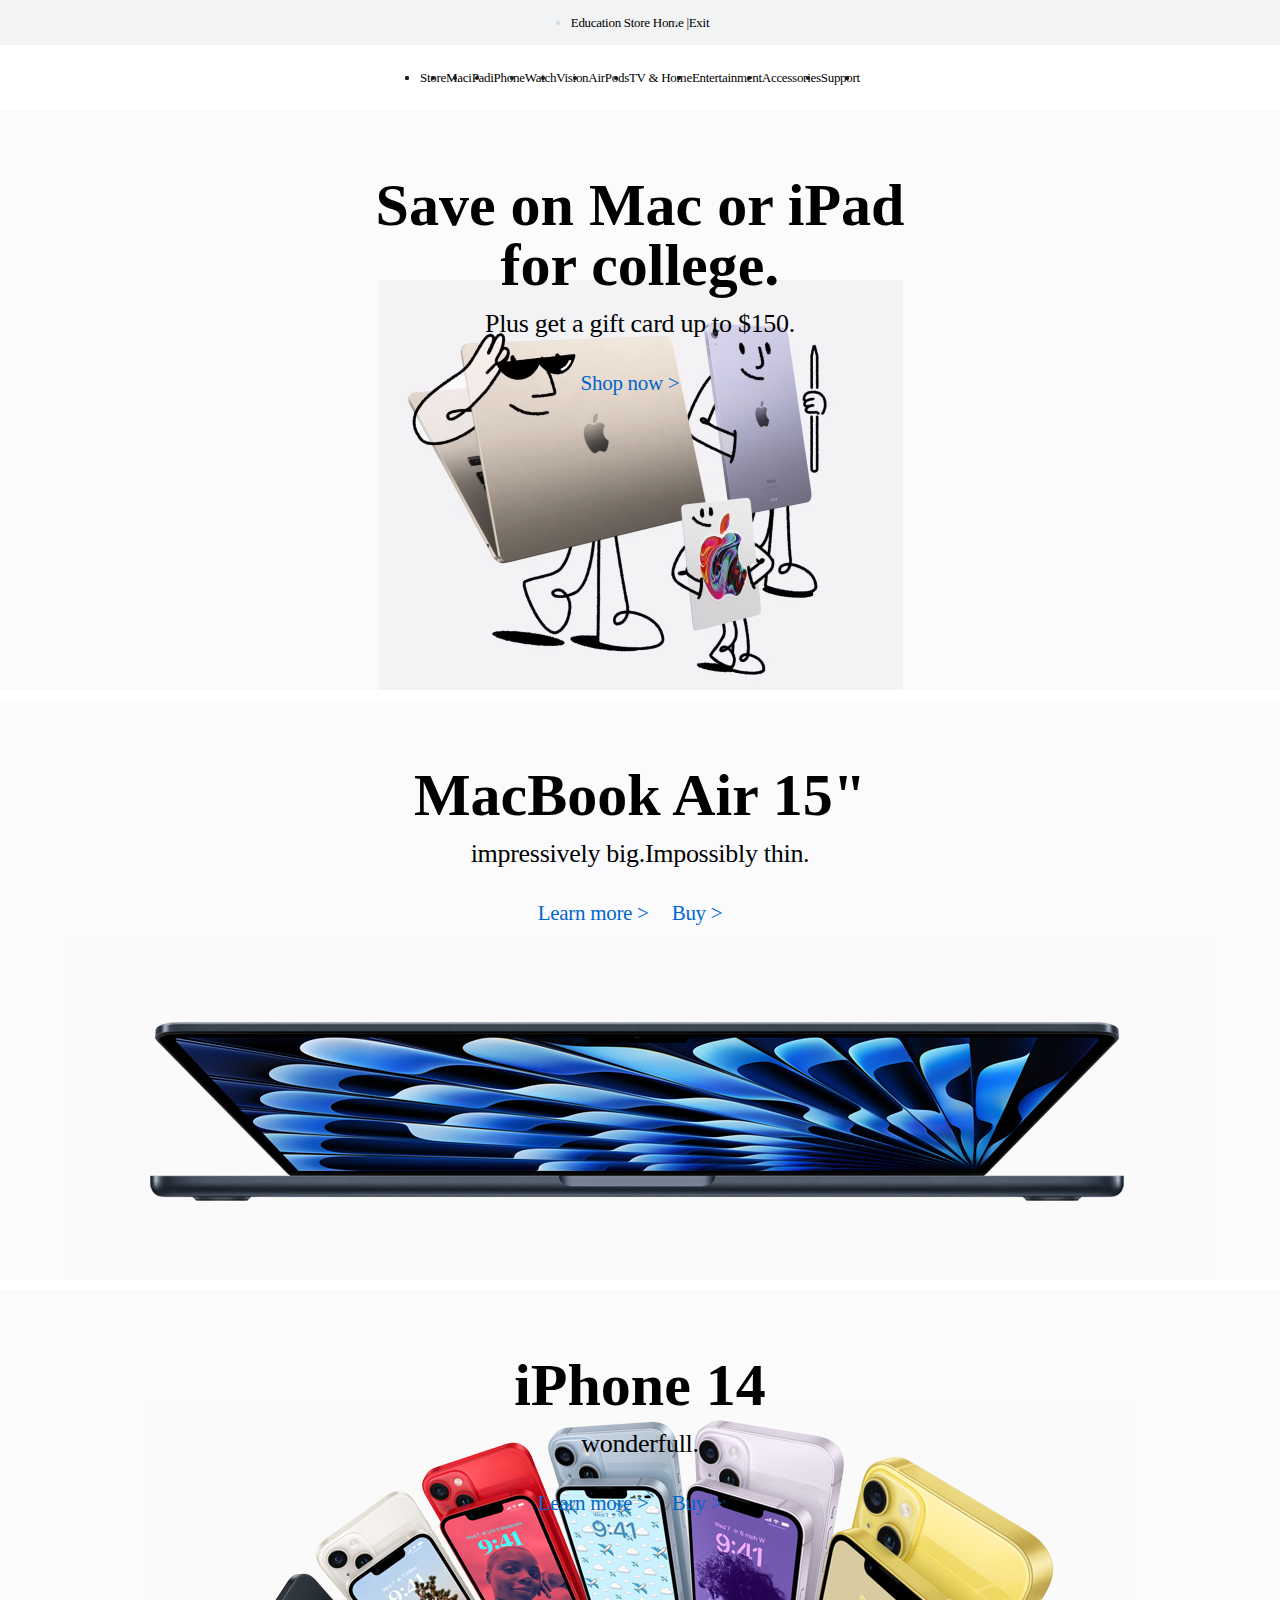
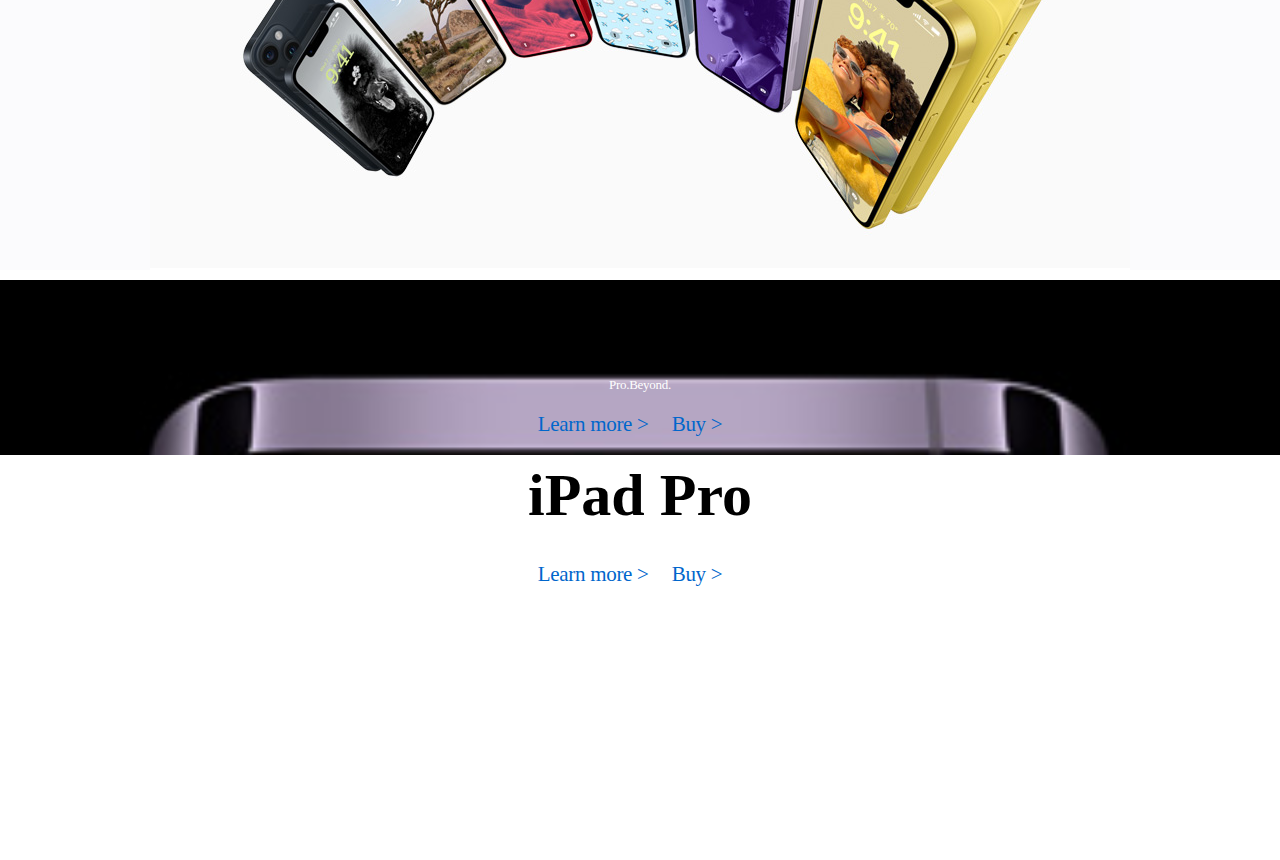
==== index.html @ 9061aabb "Clone Apple web site" ====
<html lang="en">
<head>
    <meta charset="UTF-8">
    <meta name="viewport" content="width=device-width, initial-scale=1.0">
    <title>Copy Cat Apple</title>
     <!-- Add link to bootstrap here -->
     <link href="https://cdn.jsdelivr.net/npm/bootstrap@5.0.0-beta1/dist/css/bootstrap.min.css" rel="stylesheet" integrity="sha384-giJF6kkoqNQ00vy+HMDP7azOuL0xtbfIcaT9wjKHr8RbDVddVHyTfAAsrekwKmP1" crossorigin="anonymous">
     <!-- Add style sheet link here -->
    <link rel="stylesheet" href="style.css">
    <!--Add font awesome link here -->
    <link rel="stylesheet" href="https://pro.fontawesome.com/releases/v5.10.0/css/all.css" 
    integrity="sha384-AYmEC3Yw5cVb3ZcuHtOA93w35dYTsvhLPVnYs9eStHfGJvOvKxVfELGroGkvsg+p" 
    crossorigin="anonymous"/>
    <!--Add google font link here -->
    <link href="https://fonts.googleapis.com/css?family=Montserrat:200,200i,300,300i,400,600,600i,700,700i,800,800i,900,900i&display=swap" rel="stylesheet">
</head>
<body>
    <!-- First nav bar -->
<div>
    <nav class="topnav">
        <ul  class="nav">
          <li class="nav-item"><a class="nav-link" href="#">Education Store Home  |</a></li>  
          <li class="nav-item"><a class="nav-link" href="#">Exit</a></li>  
        </ul>
    </nav>
</div>
    <!-- First nav bar -->
<div class="bottomnav">
    <nav>
        <ul  class="nav">
          <li class="nav-item"><a class="nav-link" href="#"><i class="fab fa-apple"></i></a></li>
          <li class="nav-item"><a class="nav-link" href="#">Store</a></li>  
          <li class="nav-item"><a class="nav-link" href="#">Mac</a></li>  
          <li class="nav-item"><a class="nav-link" href="#">iPad</a></li>  
          <li class="nav-item"><a class="nav-link" href="#">iPhone</a></li>  
          <li class="nav-item"><a class="nav-link" href="#">Watch</a></li>  
          <li class="nav-item"><a class="nav-link" href="#">Vision</a></li>  
          <li class="nav-item"><a class="nav-link" href="#">AirPods</a></li>  
          <li class="nav-item"><a class="nav-link" href="#">TV & Home</a></li>  
          <li class="nav-item"><a class="nav-link" href="#">Entertainment</a></li>  
          <li class="nav-item"><a class="nav-link" href="#">Accessories</a></li>  
          <li class="nav-item"><a class="nav-link" href="#">Support</a></li> 
          <li class="nav-item"><a class="nav-link" href="#"><i class="fas fa-search"></i></a></li>  
          <li class="nav-item"><a class="nav-link" href="#"><i class="fas fa-shopping-bag"></i></a></li>  
        </ul>
    </nav> 
</div>
 <!-- First section starts here -->
 <section class="first-hightlight-wrapper">
    <div class="container">
        <div class="title-wraper">
            Save on Mac or iPad <br> for college.
        </div>
        <div class="description-wrapper">
            Plus get a gift card up to $150.
        </div>
        <div class="links-wrapper">
            <ul>
                <li><a href="">Shop now ></a></li>
            </ul>
        </div>
        <!-- <div>
            <video autoplay id="vid">
                <source src="assets/header-video.mp4" type="video/webm">
                <source src="assets/header-video.mp4" type="video/mp4">
            </video>
        </div> -->
    </div>
</section>
<!-- First section ends here -->
  <!-- Second section starts here -->
  <section class="second-hightlight-wrapper">
    <div class="container">
        <div class="title-wraper">
            MacBook Air 15"
        </div>
        <div class="description-wrapper">
          impressively big.Impossibly thin.
        </div>
        <div class="links-wrapper">
            <ul>
                <li><a href="">Learn more ></a></li>
                <li><a href="">Buy ></a></li>
            </ul>
        </div>

    </div>
</section>
<!-- Second section ends here -->
<!-- Third section starts here -->
<section class="third-hightlight-wrapper">
    <div class="container">
        <div class="title-wraper">
           iPhone 14
        </div>
        <div class="description-wrapper">
         wonderfull.
        </div>
        <div class="links-wrapper">
            <ul>
                <li><a href="">Learn more ></a></li>
                <li><a href="">Buy ></a></li>
            </ul>
        </div>
    </div>
</section>
<!-- Third section ends here -->
 <!-- Fourth section starts here -->
 <section>
        <div class="row">
            <div class="left-side-container">
                <div class="title-wraper">
                        iPhone 14 Pro
                </div>
                <div class="description-wraper">
                        Pro.Beyond.
                </div>
                <div class="links-wrapper">
                        <ul>
                            <li><a href="">Learn more ></a></li>
                            <li><a href="">Buy ></a></li>
                        </ul>
                </div>
            </div>
            <div class="right-side-container">
                    <div class="title-wraper">
                        iPad Pro
                    </div>
                    <div class="description-wraper">
                        Supercharged by
                    </div>
                    <div class="links-wrapper">
                        <ul>
                            <li><a href="">Learn more ></a></li>
                            <li><a href="">Buy ></a></li>
                        </ul>
                    </div>
            </div>
        </div>
</section>
<!-- Fourth section ends here -->
   <!-- Footer section stats here -->
   <!-- <footer>
    <div class="container">
        <div>
            <p>1. Trade In: Trade‑in values vary. iPhone 11 and iPhone 11 Pro promotional pricing is after trade‑in of iPhone 8 Plus and iPhone X in good condition. Additional trade‑in values require purchase of a new iPhone, subject to availability
                and limits. Must be at least 18. Apple or its trade-in partners reserve the right to refuse or limit any Trade In transaction for any reason. In‑store trade‑in requires presentation of a valid, government-issued photo ID (local law
                may require saving this information). Sales tax may be assessed on full value of new iPhone. Additional terms from Apple or Apple’s trade-in partners may apply. Monthly pricing: Available to qualified customers and requires 0% APR,
                24-month installment loan with Citizens One or Apple Card Monthly Installments and iPhone activation with AT&T, Sprint, T-Mobile, or Verizon. Taxes and shipping not included. Additional Apple Card Monthly Installments terms are in
                the <a href=""> Customer Agreement</a>. Additional iPhone Payments terms are <a href=""> here</a>.</p>
            <p>2. Subscription required.<br><br> Magic Keyboard sold separately.<br><br> Apple TV+ is $4.99/month after free trial. One subscription per Family Sharing group. Offer good for 3 months after eligible device activation. Plan automatically
                renews until cancelled. Restrictions and other <a href="">terms </a> apply.</p>
        </div>
        <div>
            <div>
                <h3>Shop and Learn</h3>
                <ul>
                    <li><a href="#">Mac</a></li>
                    <li><a href="#">iPad</a></li>
                    <li><a href="#">iPhone</a></li>
                    <li><a href="#">Watch</a></li>
                    <li><a href="#">TV</a></li>
                    <li><a href="#">Music</a></li>
                    <li><a href="#">AirPods</a></li>
                    <li><a href="#">HomePod</a></li>
                    <li><a href="#">iPod touch</a></li>
                    <li><a href="#">Accessories</a></li>
                    <li><a href="#">Gift Cards</a></li>
                </ul>
            </div>
            <div>
                <h3>Apple Store</h3>
                <ul>
                    <li><a href="#">Find a Store</a></li>
                    <li><a href="#">Genius Bar</a></li>
                    <li><a href="#">Today at Apple</a></li>
                    <li><a href="#">Apple Camp</a></li>
                    <li><a href="#">Field Trip</a></li>
                    <li><a href="#">Apple Store App</a></li>
                    <li><a href="#">Refurbished and Clearance</a></li>
                    <li><a href="#">Financing</a></li>
                    <li><a href="#">Apple Trade In</a></li>
                    <li><a href="#">Order Status</a></li>
                    <li><a href="#">Shopping Help</a></li>
                </ul>
            </div>
            <div>
                <h3>For Business</h3>
                <ul>
                    <li><a href="#">Apple and Business</a></li>
                    <li><a href="#">Shop for Business</a></li>
                </ul>
                <h3>For Education</h3>
                <ul>
                    <li><a href="#">Apple and Education</a></li>
                    <li><a href="#">Shop for College</a></li>
                </ul>
                <h3>For Healthcare</h3>
                <ul>
                    <li><a href="#">Manage Your Apple ID</a></li>
                    <li><a href="#">Apple Store Account</a></li>
                </ul>
                <h3>For Government</h3>
                <ul>
                    <li><a href="#">Apple and Education</a></li>
                    <li><a href="#">Shop for College</a></li>
                </ul>
            </div>
            <div>
                <h3>Apple Values</h3>
                <ul>
                    <li><a href="#">Find a Store</a></li>
                    <li><a href="#">Genius Bar</a></li>
                    <li><a href="#">Today at Apple</a></li>
                    <li><a href="#">Apple Camp</a></li>
                    <li><a href="#">Field Trip</a></li>
                    <li><a href="#">Apple Store App</a></li>
                </ul>
                <h3>About Apple</h3>
                <ul>
                    <li><a href="#">Newsroom</a></li>
                    <li><a href="#">Apple Leadership</a></li>
                    <li><a href="#">Career Opportunities</a></li>
                    <li><a href="#">Investors</a></li>
                    <li><a href="#">Ethics & Compliance</a></li>
                    <li><a href="#">Events</a></li>
                    <li><a href="#">Contact Apple</a></li>
                </ul>
            </div>
        </div>
        <div>
            More ways to shop: <a href="#">Find an Apple Store</a> or <a href="#">other retailer</a> near you. Or call 1-800-MY-APPLE.
        </div>
        <div>
            <div>
                Copyright @ 2023 Apple Inc. All rights reserved.
            </div>
            <div>
                <ul>
                    <li><a href="#">Privacy Policy</a></li>
                    <li><a href="#">Terms of Use</a></li>
                    <li><a href="#">Sales and Refunds</a></li>
                    <li><a href="#">Legal</a></li>
                    <li><a href="#">Site Map</a></li>
                </ul>
            </div>
            <div>
                <div>United States</div>
            </div>
        </div>
    </div>
</footer> -->
<!-- Footer section ends here -->

</body>
</html>
---- style.css ----
* {
    padding: 0;
    margin: 0;
    box-sizing: border-box;
    font-family: 'Montserrat' sans-serif;
    text-decoration: none;
  }
  body{
    font-size: 13px;
    line-height: 1.4705882353;
    font-weight: 400;
    letter-spacing: -0.022em;
    color: #1d1d1f;
    font-style: normal;
  }
  .nav {
    width: 100%;
    height: 45px;
    display: flex;
    justify-content: center;
    align-items: center;
}
  .topnav {
    margin-bottom: 10px;
    color:#D5D8DC;
    background-color:#F2F3F4;
    align-items: left;
}
.topnav a:hover {
    color:darkgray;
    text-decoration: underline;
  }

.bottomnav {
    margin-bottom: 10px;
    background-color:white;
    overflow: hidden;
}   
  .nav-link{
    color: black;
  }

.bottomnav a:hover {
    color:darkgray;
  }

  video{
    position:absolute;
    left:0px; 
    /* top:0px; */
    width:40%;
    height:40%;
    /* opacity:0.6; */
   margin:auto;
  }
  .first-hightlight-wrapper {
    background-image: url("assets/cartoon.png");
    background-size:120px 120px;
    height: 580px;
    background-position: bottom;
    background-repeat: no-repeat;
    background-size: initial;
    background-color: #fbfbfd;
    text-align: center;
    padding: 65px 20px;
    color:black;
    margin-bottom: 10px;
}
.second-hightlight-wrapper {
    background-image: url("assets/MacbookAir15.png");
    height: 580px;
    background-position: bottom;
    background-repeat: no-repeat;
    background-size: initial;
    background-color: #fbfbfd;
    text-align: center;
    padding: 65px 20px;
    color:black;
    margin-bottom: 10px;
}
.third-hightlight-wrapper {
    background-image: url("assets/Iphone14.png");
    height: 580px;
    background-position: bottom;
    background-repeat: no-repeat;
    background-size: initial;
    background-color: #fbfbfd;
    text-align: center;
    padding: 65px 20px;
    color:black;
    margin-bottom: 10px;
}
.links-wrapper {
    padding: 15px 0;
}

.links-wrapper ul li {
    display: inline-block;
    padding-right: 20px;
}

.links-wrapper ul li a {
    color: #06c;
    text-decoration: none;
    font-size: 21px;
}

.links-wrapper ul li a:hover {
    color: #000;
}
.title-wraper {
    font-weight: 600;
    font-size: 60px;
    line-height:100%;
    letter-spacing:0em;
    color:black;
}

.description-wrapper {
    font-size: 26px;
    padding: 10px 0;
    color: #000;
}
/* .first-hightlight-wrapper #vid video{
    position: fixed; 
    right: 0; 
    bottom: 0;
    min-width: 100%; 
    min-height: 100%;
    width: auto;
    height: auto; 
    z-index: -100;
    background-size: cover; 
    margin: 0 auto;
    margin:auto;
   } */
.row {
    color:white;
    min-height: 580px;
    background-position: center;
    background-repeat: no-repeat;
    background-size: cover;
    text-align: center;
}
.row .left-side-container {
    background-image: url("assets/Iphone14Pro.png");
    background-color: #000;
    padding-top: 35px;
    margin: 0 0 10px 0;
    background-size: cover;
}
.row.right-side-container {
    background-image: url("assets/IpadPro.png");
    background-color: #000;
    padding-top: 35px;
    margin: 0 0 10px 0;
    background-size: auto;
}
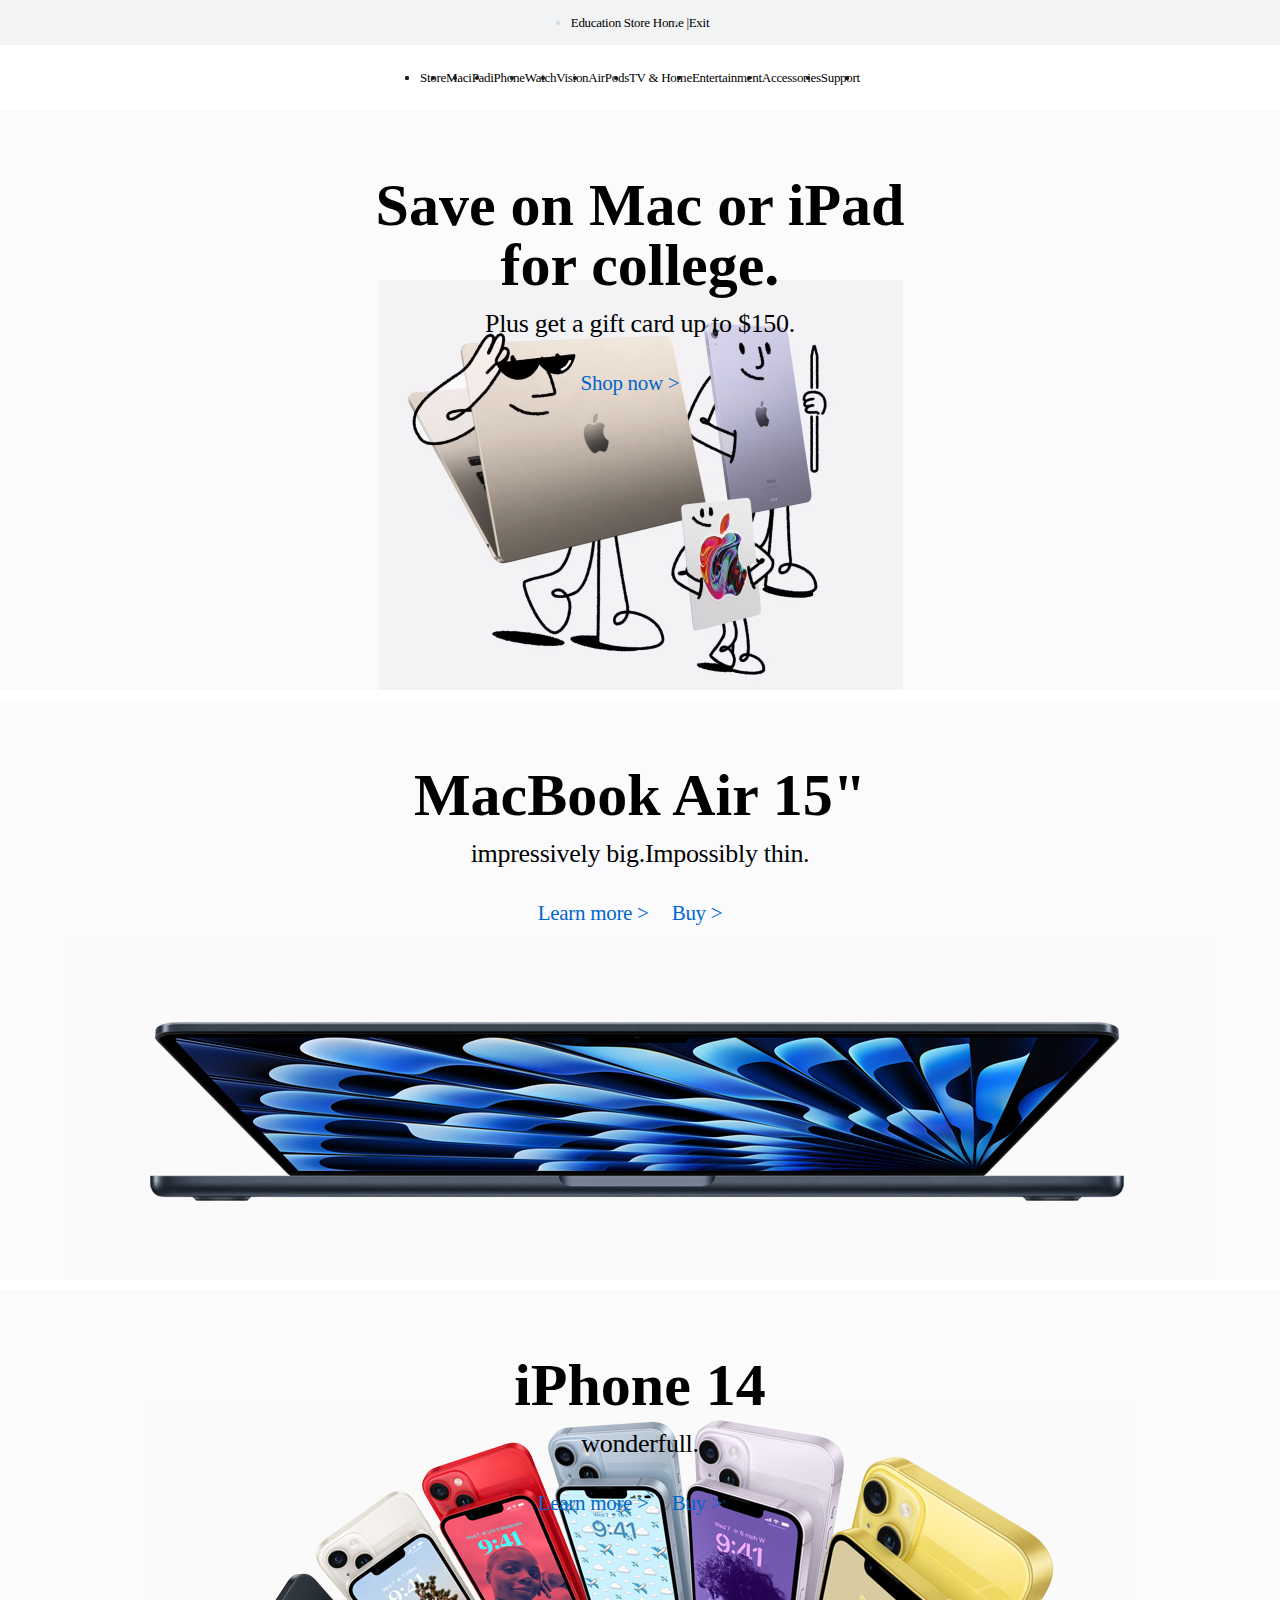
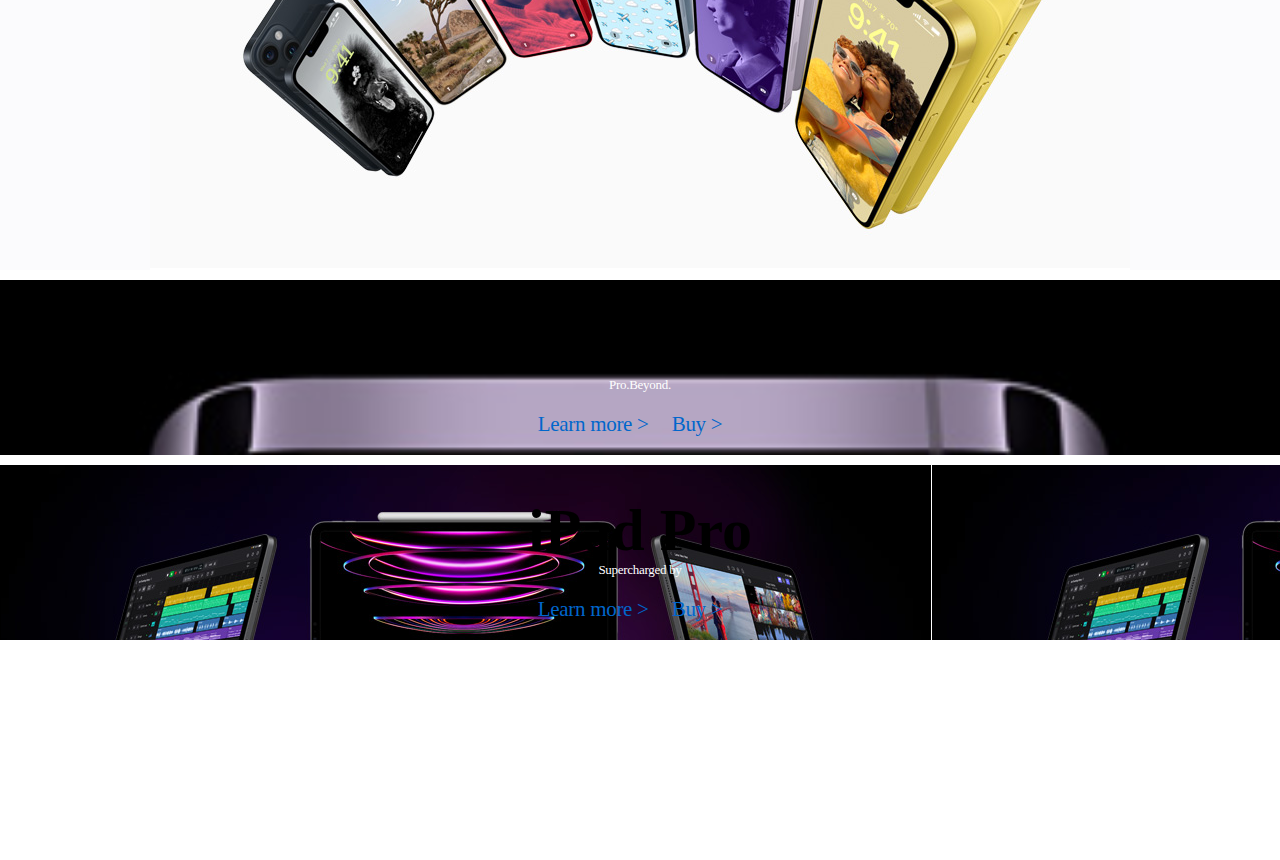
==== commit e85a8a80: "modified code" ====
--- a/index.html
+++ b/index.html
@@ -24,7 +24,7 @@
         </ul>
     </nav>
 </div>
-    <!-- First nav bar -->
+    <!-- Second nav bar -->
 <div class="bottomnav">
     <nav>
         <ul  class="nav">
--- a/style.css
+++ b/style.css
@@ -149,7 +149,7 @@
     margin: 0 0 10px 0;
     background-size: cover;
 }
-.row.right-side-container {
+.row .right-side-container {
     background-image: url("assets/IpadPro.png");
     background-color: #000;
     padding-top: 35px;
